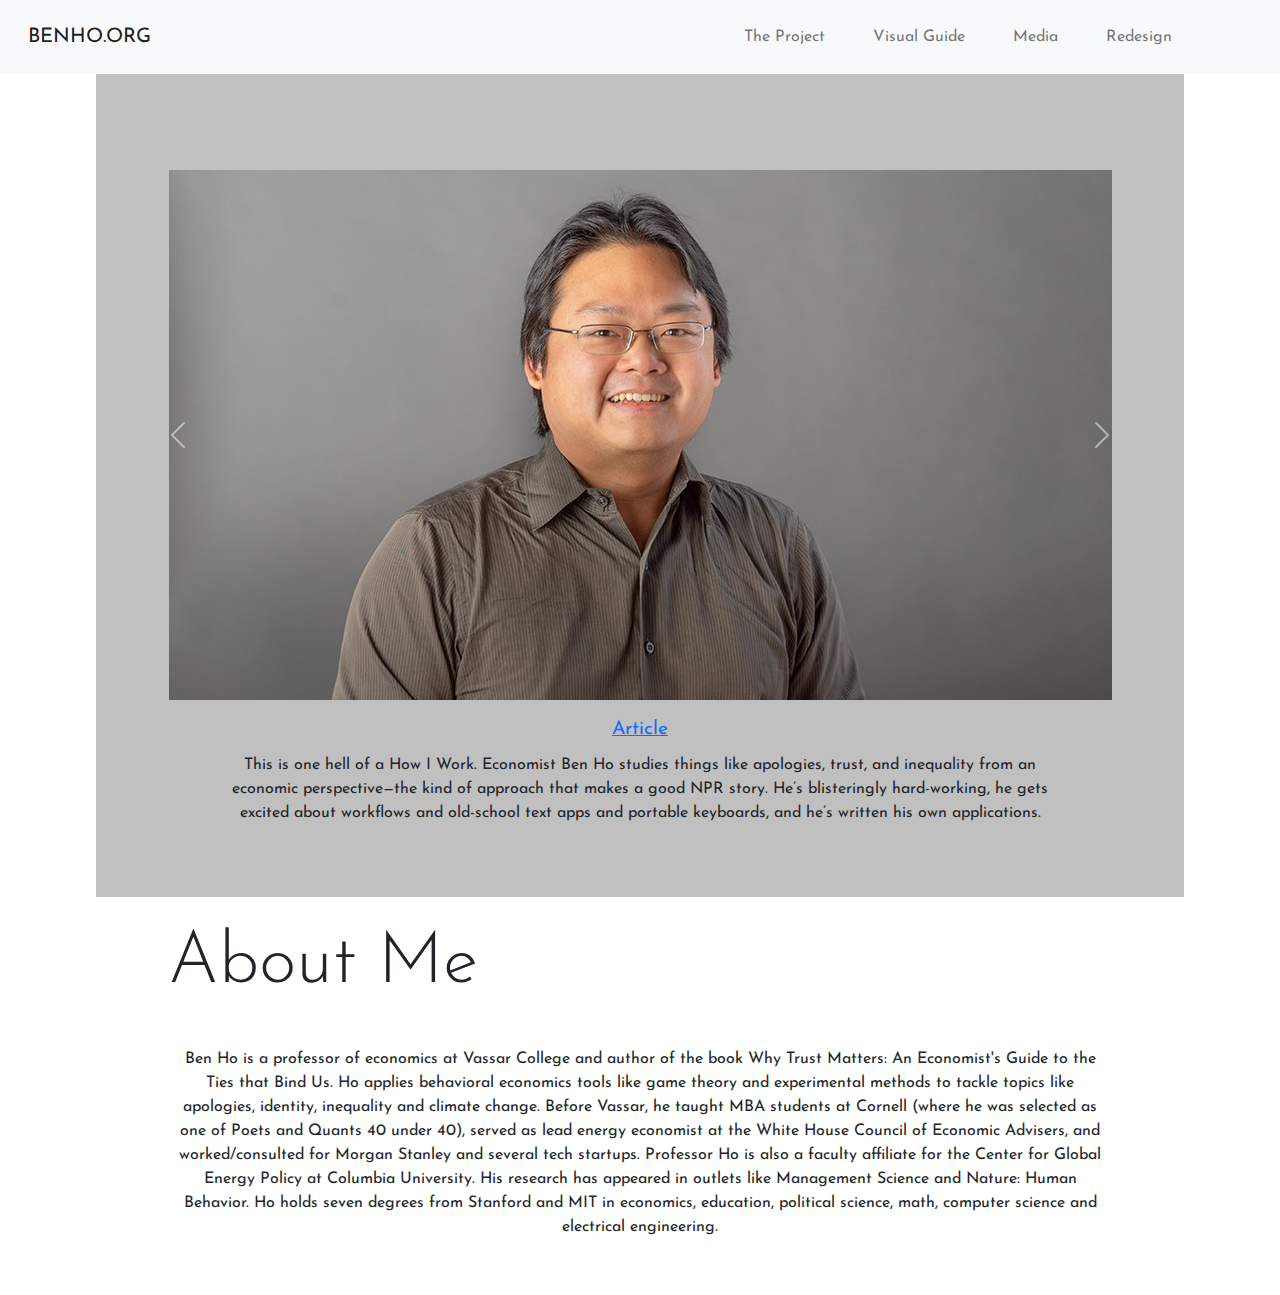
==== Assignment.html @ fca30ad5 "added page" ====
<!DOCTYPE html>
<html lang="en">
<head>
    <meta charset="UTF-8">
    <meta http-equiv="X-UA-Compatible" content="IE=edge">
    <meta name="viewport" content="width=device-width, initial-scale=1.0">
    <link rel="stylesheet" href="bootstrap.css">
    <link rel="stylesheet" href="style.css">
    <link rel="preconnect" href="https://fonts.googleapis.com"> 
<link rel="preconnect" href="https://fonts.gstatic.com" crossorigin> 
<link href="https://fonts.googleapis.com/css2?family=Josefin+Sans:wght@100;300&display=swap" rel="stylesheet">
    <title>Persona</title>
</head>
<body>
    <nav class="navbar navbar-expand-sm navbar-light bg-light topnav">
        <div class="container-fluid">
            <a class = "navbar-brand" href = "Assignment.html">BENHO.ORG</a>
            <div class="collapse navbar-collapse flex-row-reverse mx-5 px-4">
            <ul class="navbar-nav ml-auto">
                <li class="navbar-item mx-3"><a href="#Project" class="nav-link">The Project</a></li>
                <li class="navbar-item mx-3"><a href="#VisualGuide" class="nav-link">Visual Guide</a></li>
                <li class="navbar-item mx-3"><a href="#Prototype" class="nav-link">Media</a></li>
                <li class="navbar-item mx-3"><a href="index.html" class="nav-link">Redesign</a></li>
            </ul>
        </div>
        </div>
    </nav> 

    <div class="px-5 mx-5">
    <div class="presentation">
    <div id="carouselExampleIndicators" class="carousel slide mt-5 mb-3" data-ride="carousel">
        <ol class="carousel-indicators">
            <li data-target="#carouselExampleIndicators" data-slide-to="0" class="active"></li>
            <li data-target="#carouselExampleIndicators" data-slide-to="1"></li>
            <li data-target="#carouselExampleIndicators" data-slide-to="2"></li>
          </ol>
        <div class="carousel-inner">
            <div class="carousel-item active align-items-center" >
                <div class="d-flex justify-content-center">
                <img src="Images/ben-ho-columbia.jpg" alt="Image of Prof. Ben Ho smiling at the camera">
            </div>
            
            </div>
          <div class="carousel-item">
            <img class="d-block w-100" src="..." alt="Second slide">
          </div>
          <div class="carousel-item">
            <img class="d-block w-100" src="..." alt="Third slide">
          </div>
        </div>
        <a class="carousel-control-prev" href="#carouselExampleControls" role="button" data-slide="prev">
          <span class="carousel-control-prev-icon" aria-hidden="true"></span>
          <span class="sr-only"></span>
        </a>
        <a class="carousel-control-next" href="#carouselExampleControls" role="button" data-slide="next">
          <span class="carousel-control-next-icon" aria-hidden="true"></span>
          <span class="sr-only"></span>
        </a>
        
    </div>

    <div class="c-caption align-items-center px-5 mx-5">
        <a href = "#">Article</a>
        <p>This is one hell of a How I Work. Economist Ben Ho studies things like apologies, trust, and inequality from an economic perspective—the kind of approach that makes a good NPR story. He’s blisteringly hard-working, he gets excited about workflows and old-school text apps and portable keyboards, and he’s written his own applications. </p>

    </div>
    </div>
    

    
    <div id="AboutMe" class="container-fluid bg-white text-left mb-5 px-5">
        <h2 class = "text-dark display-2"> About Me</h2>
        <p>Ben Ho is a professor of economics at Vassar College and author of the book Why Trust Matters: An Economist's Guide to the Ties that Bind Us. Ho applies behavioral economics tools like game theory and experimental methods to tackle topics like apologies, identity, inequality and climate change. Before Vassar, he taught MBA students at Cornell (where he was selected as one of Poets and Quants 40 under 40), served as lead energy economist at the White House Council of Economic Advisers, and worked/consulted for Morgan Stanley and several tech startups. Professor Ho is also a faculty affiliate for the Center for Global Energy Policy at Columbia University. His research has appeared in outlets like Management Science and Nature: Human Behavior. Ho holds seven degrees from Stanford and MIT in economics, education, political science, math, computer science and electrical engineering.</p>        
    </div>

    
    

    

            

</body>
</html>
---- style.css ----
/* open-sans-regular - latin */
@font-face {
    font-family: 'Open Sans';
    font-style: normal;
    font-weight: 400;
    src: url('./fonts/open-sans-v34-latin-regular.eot'); /* IE9 Compat Modes */
    src: local(''),
         url('./fonts/open-sans-v34-latin-regular.eot?#iefix') format('embedded-opentype'), /* IE6-IE8 */
         url('./fonts/open-sans-v34-latin-regular.woff2') format('woff2'), /* Super Modern Browsers */
         url('./fonts/open-sans-v34-latin-regular.woff') format('woff'), /* Modern Browsers */
         url('./fonts/open-sans-v34-latin-regular.ttf') format('truetype'), /* Safari, Android, iOS */
         url('./fonts/open-sans-v34-latin-regular.svg#OpenSans') format('svg'); /* Legacy iOS */
  }

  /* roboto-regular - latin */
@font-face {
    font-family: 'Roboto';
    font-style: normal;
    font-weight: 400;
    src: url('./fonts/roboto-v30-latin-regular.eot'); /* IE9 Compat Modes */
    src: local(''),
         url('./fonts/roboto-v30-latin-regular.eot?#iefix') format('embedded-opentype'), /* IE6-IE8 */
         url('./fonts/roboto-v30-latin-regular.woff2') format('woff2'), /* Super Modern Browsers */
         url('./fonts/roboto-v30-latin-regular.woff') format('woff'), /* Modern Browsers */
         url('./fonts/roboto-v30-latin-regular.ttf') format('truetype'), /* Safari, Android, iOS */
         url('./fonts/roboto-v30-latin-regular.svg#Roboto') format('svg'); /* Legacy iOS */
  }

  body {
    font-family: 'Josefin Sans', sans-serif;
  }

  h1,
  h2,
  h3,
  h4{
    font-family: 'Josefin Sans', sans-serif;
    font-weight: bolder;
    padding: 5 rem;
  }

  h3{
    padding:3rem;
  }
  
  .presentation{
    padding-bottom: 3rem;
    padding-top: 3rem;
    text-align: center;
  }

  .presentation-text{
    padding-bottom: 3rem;
    padding-top: 3rem;
    text-align: center;
  }
  
  .presentation a{
    font-size: larger;
    font-weight: 400;
  }

  .c-caption h4{
    text-align: center;
  }

  .c-caption p{
    text-align: center;
  }

  h2{
    padding: 1.5rem;
  }
  p{
    padding: 0.5rem 2rem 0.5rem 2rem;
  }


  #Assignment a{
    text-align: center;
  }

  .presentation{
    background-color: rgba(146, 144, 144, 0.568);
  }
  .topnav a{
    float: right;
    padding: 14px 16px;
  }
  
  .topnav a:hover {
    color:#0E82C3;
  }
  
  .image-center{
    display: flex;
    justify-content: center;
    margin-top: 3rem;
  }

  @media  screen and (max-width: 3000px) and (min-width: 860px){
  .publications .container{
    display: flex;
  align-items: center;
  justify-content: center
  }

  .publications img{
    width: 10rem;
    height: 15rem; 
  }

  .publications .image {
    flex-basis: 200%;
    margin-bottom: 6rem;
    text-align: center;
  }
  
  .image button{
    margin: 2rem;
  }

  .publications .text {
    padding-left: 20px;
  }
}


  @media screen and (max-width: 860px){
    .publications .container{
    align-items: center;
    justify-content: center
    }

    .image{
      text-align: center;
    }

    .image button{
      margin: 2rem;
    }
    
    
}


#Review h3,p{
  text-align: center;
}

button{
  background-color: #0E82C3;
  color: white;
  border:none;
  border-radius: 15px;
  text-align: center;
  width: 6rem;
  height: 7 rem;
  padding: 2 rem;
}

button:hover{
  background-color: white;
  border: 1px solid #0E82C3;
  color:#0E82C3;
}

.button{
  text-align: center;
}

#Media h3{
  text-align: center;
}




.contact * {
  box-sizing: border-box;
}

input[type=text], select, textarea {
  width: 100%;
  padding: 12px;
  border: 1px solid #ccc;
  border-radius: 4px;
  resize: vertical;
}

label {
  padding: 12px 12px 12px 0;
  display: inline-block;
}


.container {
  border-radius: 5px;
  padding: 20px;
}

.col-25 {
  float: left;
  width: 25%;
  margin-top: 6px;
}

.col-75 {
  float: left;
  width: 75%;
  margin-top: 6px;
}

.row:after {
  content: "";
  display: table;
  clear: both;
}

.contact button{
  width:8rem;
  text-align: center;

}

.contact-text{
  text-align: right;
}




@media screen and (max-width: 600px) {
  .col-25, .col-75, input[type=submit] {
    width: 100%;
    margin-top: 0;
  }
}
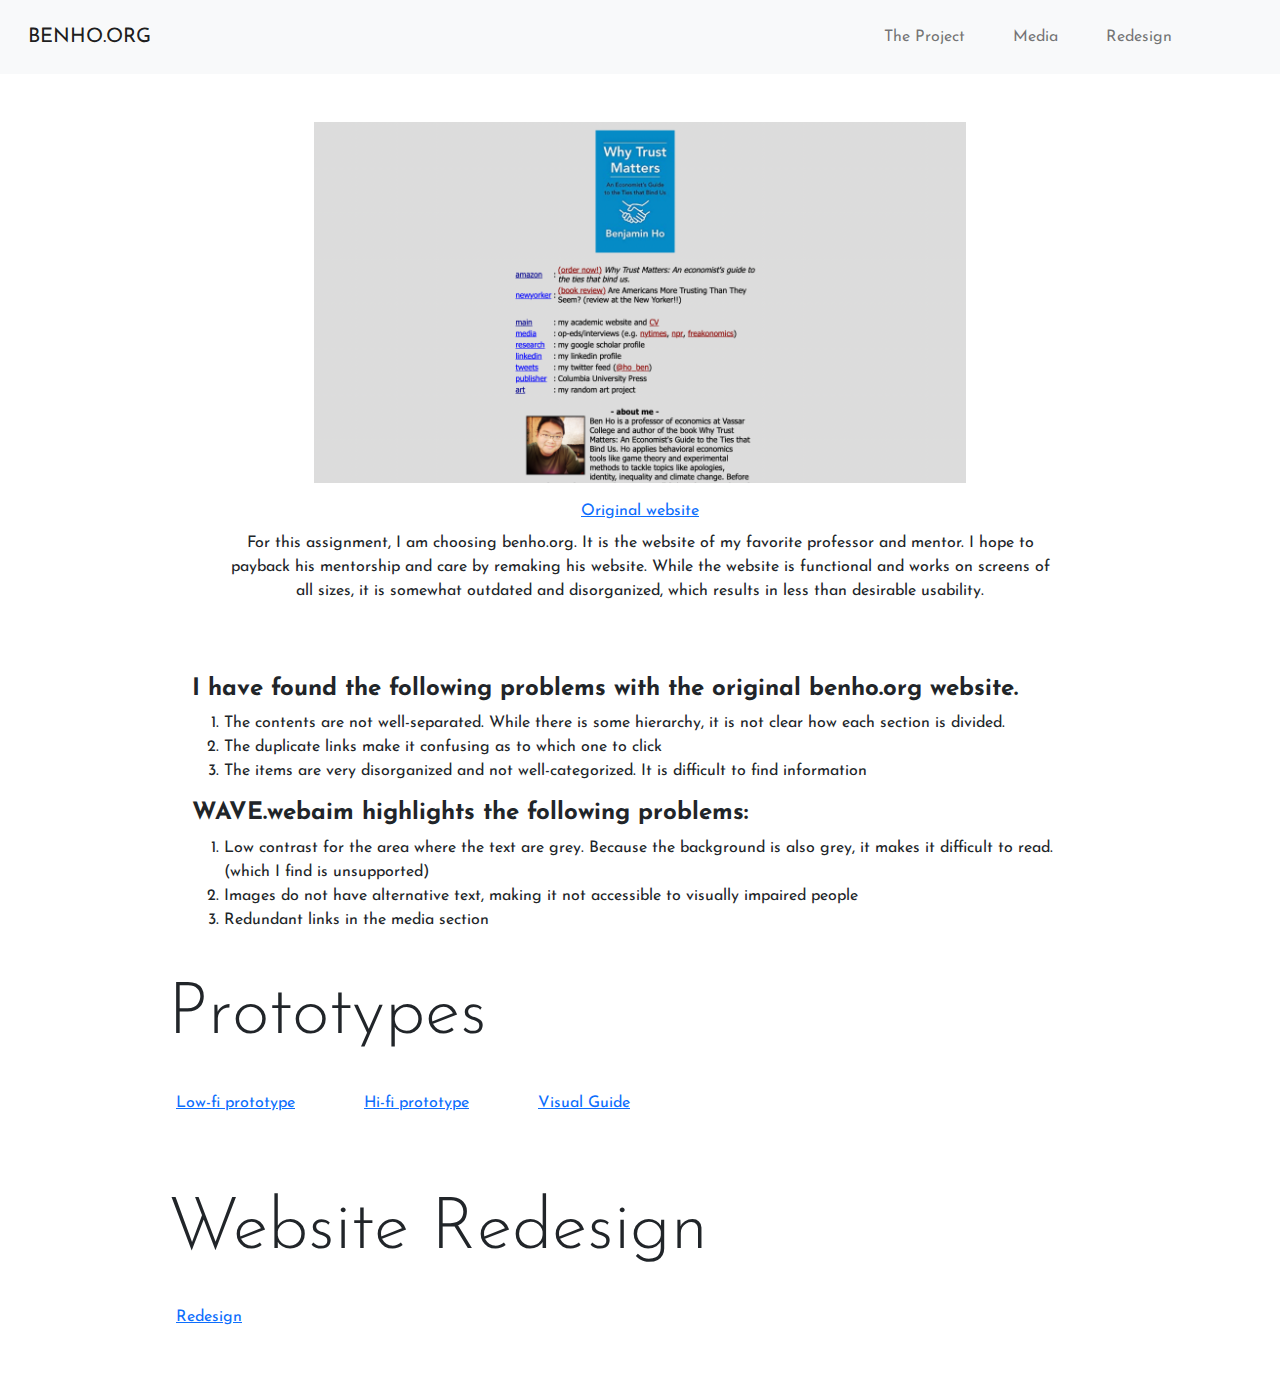
==== commit a020293b: "final v" ====
--- a/Assignment.html
+++ b/Assignment.html
@@ -14,11 +14,10 @@
 <body>
     <nav class="navbar navbar-expand-sm navbar-light bg-light topnav">
         <div class="container-fluid">
-            <a class = "navbar-brand" href = "Assignment.html">BENHO.ORG</a>
+            <a class = "navbar-brand" href = "index.html">BENHO.ORG</a>
             <div class="collapse navbar-collapse flex-row-reverse mx-5 px-4">
             <ul class="navbar-nav ml-auto">
                 <li class="navbar-item mx-3"><a href="#Project" class="nav-link">The Project</a></li>
-                <li class="navbar-item mx-3"><a href="#VisualGuide" class="nav-link">Visual Guide</a></li>
                 <li class="navbar-item mx-3"><a href="#Prototype" class="nav-link">Media</a></li>
                 <li class="navbar-item mx-3"><a href="index.html" class="nav-link">Redesign</a></li>
             </ul>
@@ -27,54 +26,59 @@
     </nav> 
 
     <div class="px-5 mx-5">
-    <div class="presentation">
-    <div id="carouselExampleIndicators" class="carousel slide mt-5 mb-3" data-ride="carousel">
-        <ol class="carousel-indicators">
-            <li data-target="#carouselExampleIndicators" data-slide-to="0" class="active"></li>
-            <li data-target="#carouselExampleIndicators" data-slide-to="1"></li>
-            <li data-target="#carouselExampleIndicators" data-slide-to="2"></li>
-          </ol>
-        <div class="carousel-inner">
-            <div class="carousel-item active align-items-center" >
-                <div class="d-flex justify-content-center">
-                <img src="Images/ben-ho-columbia.jpg" alt="Image of Prof. Ben Ho smiling at the camera">
-            </div>
-            
-            </div>
-          <div class="carousel-item">
-            <img class="d-block w-100" src="..." alt="Second slide">
-          </div>
-          <div class="carousel-item">
-            <img class="d-block w-100" src="..." alt="Third slide">
-          </div>
-        </div>
-        <a class="carousel-control-prev" href="#carouselExampleControls" role="button" data-slide="prev">
-          <span class="carousel-control-prev-icon" aria-hidden="true"></span>
-          <span class="sr-only"></span>
-        </a>
-        <a class="carousel-control-next" href="#carouselExampleControls" role="button" data-slide="next">
-          <span class="carousel-control-next-icon" aria-hidden="true"></span>
-          <span class="sr-only"></span>
-        </a>
+    <div class="presentation-text">
         
-    </div>
+        <img src="Images/benhoorg.png" width="60%" height="20%" alt="Image of Prof. Ben Ho's website">
+
 
     <div class="c-caption align-items-center px-5 mx-5">
-        <a href = "#">Article</a>
-        <p>This is one hell of a How I Work. Economist Ben Ho studies things like apologies, trust, and inequality from an economic perspective—the kind of approach that makes a good NPR story. He’s blisteringly hard-working, he gets excited about workflows and old-school text apps and portable keyboards, and he’s written his own applications. </p>
+        <a href = "http://www.benho.org" target="_blank">Original website</a>
+        <p> For this assignment, I am choosing benho.org. It is the website of my favorite professor and mentor. I hope to payback his mentorship and care by remaking his website. While the website is functional and works on screens of all sizes, it is somewhat outdated and disorganized, which results in less than desirable usability.</p>
 
     </div>
     </div>
     
 
+    <div class="problems px-5 mx-5">
+    <h4>I have found the following problems with the original benho.org website.</h4>
+    <ol>
+        <li>The contents are not well-separated. While there is some hierarchy, it is not clear how each section is divided.
+        </li>
+        <li>
+            The duplicate links make it confusing as to which one to click 
+        </li>
+        <li>
+            The items are very disorganized and not well-categorized. It is difficult to find information
+        </li>
+    </ol>
+
+    <h4>WAVE.webaim highlights the following problems:</h4>
+    <ol>
+        <li>Low contrast for the area where the text are grey. Because the background is also grey, it makes it difficult to read. (which I find is unsupported)
+        </li>
+        <li>
+            Images do not have alternative text, making it not accessible to visually impaired people
+        </li>
+        <li>
+            Redundant links in the media section
+        </li>
+    </ol>
+
+</div>
+
     
-    <div id="AboutMe" class="container-fluid bg-white text-left mb-5 px-5">
-        <h2 class = "text-dark display-2"> About Me</h2>
-        <p>Ben Ho is a professor of economics at Vassar College and author of the book Why Trust Matters: An Economist's Guide to the Ties that Bind Us. Ho applies behavioral economics tools like game theory and experimental methods to tackle topics like apologies, identity, inequality and climate change. Before Vassar, he taught MBA students at Cornell (where he was selected as one of Poets and Quants 40 under 40), served as lead energy economist at the White House Council of Economic Advisers, and worked/consulted for Morgan Stanley and several tech startups. Professor Ho is also a faculty affiliate for the Center for Global Energy Policy at Columbia University. His research has appeared in outlets like Management Science and Nature: Human Behavior. Ho holds seven degrees from Stanford and MIT in economics, education, political science, math, computer science and electrical engineering.</p>        
+    <div id="Prototype" class="container-fluid bg-white text-left mb-5 px-5">
+        <h2 class = "text-dark display-2"> Prototypes</h2>
+        <a href="Images/Low-fi prototype.pdf" target="_blank">Low-fi prototype</a>
+        <a href="Images/Hi-fi prototype.pdf" target="_blank">Hi-fi prototype</a>
+        <a href="Images/Visual Guide.pdf" target="_blank">Visual Guide</a>
     </div>
 
     
-    
+    <div id="Redesign" class="container-fluid bg-white text-left mb-5 px-5">
+        <h2 class = "text-dark display-2"> Website Redesign</h2>
+        <a href="index.html" target="_blank">Redesign</a>
+    </div>
 
     
 
--- a/style.css
+++ b/style.css
@@ -53,15 +53,21 @@
     padding-bottom: 3rem;
     padding-top: 3rem;
     text-align: center;
-  }
-  
+    align-items: center;
+  }
+
+  .presentation-text img{
+    margin-bottom: 1rem;
+  }
+
   .presentation a{
     font-size: larger;
     font-weight: 400;
   }
 
-  .c-caption h4{
-    text-align: center;
+  .c-caption a{
+    text-align: center;
+    margin-top: 2rem;
   }
 
   .c-caption p{
@@ -75,6 +81,15 @@
     padding: 0.5rem 2rem 0.5rem 2rem;
   }
 
+  #Prototype a{
+    padding: 0.5rem 2rem 0.5rem 2rem;
+
+  }
+
+  #Redesign a{
+    padding: 0.5rem 2rem 0.5rem 2rem;
+
+  }
 
   #Assignment a{
     text-align: center;
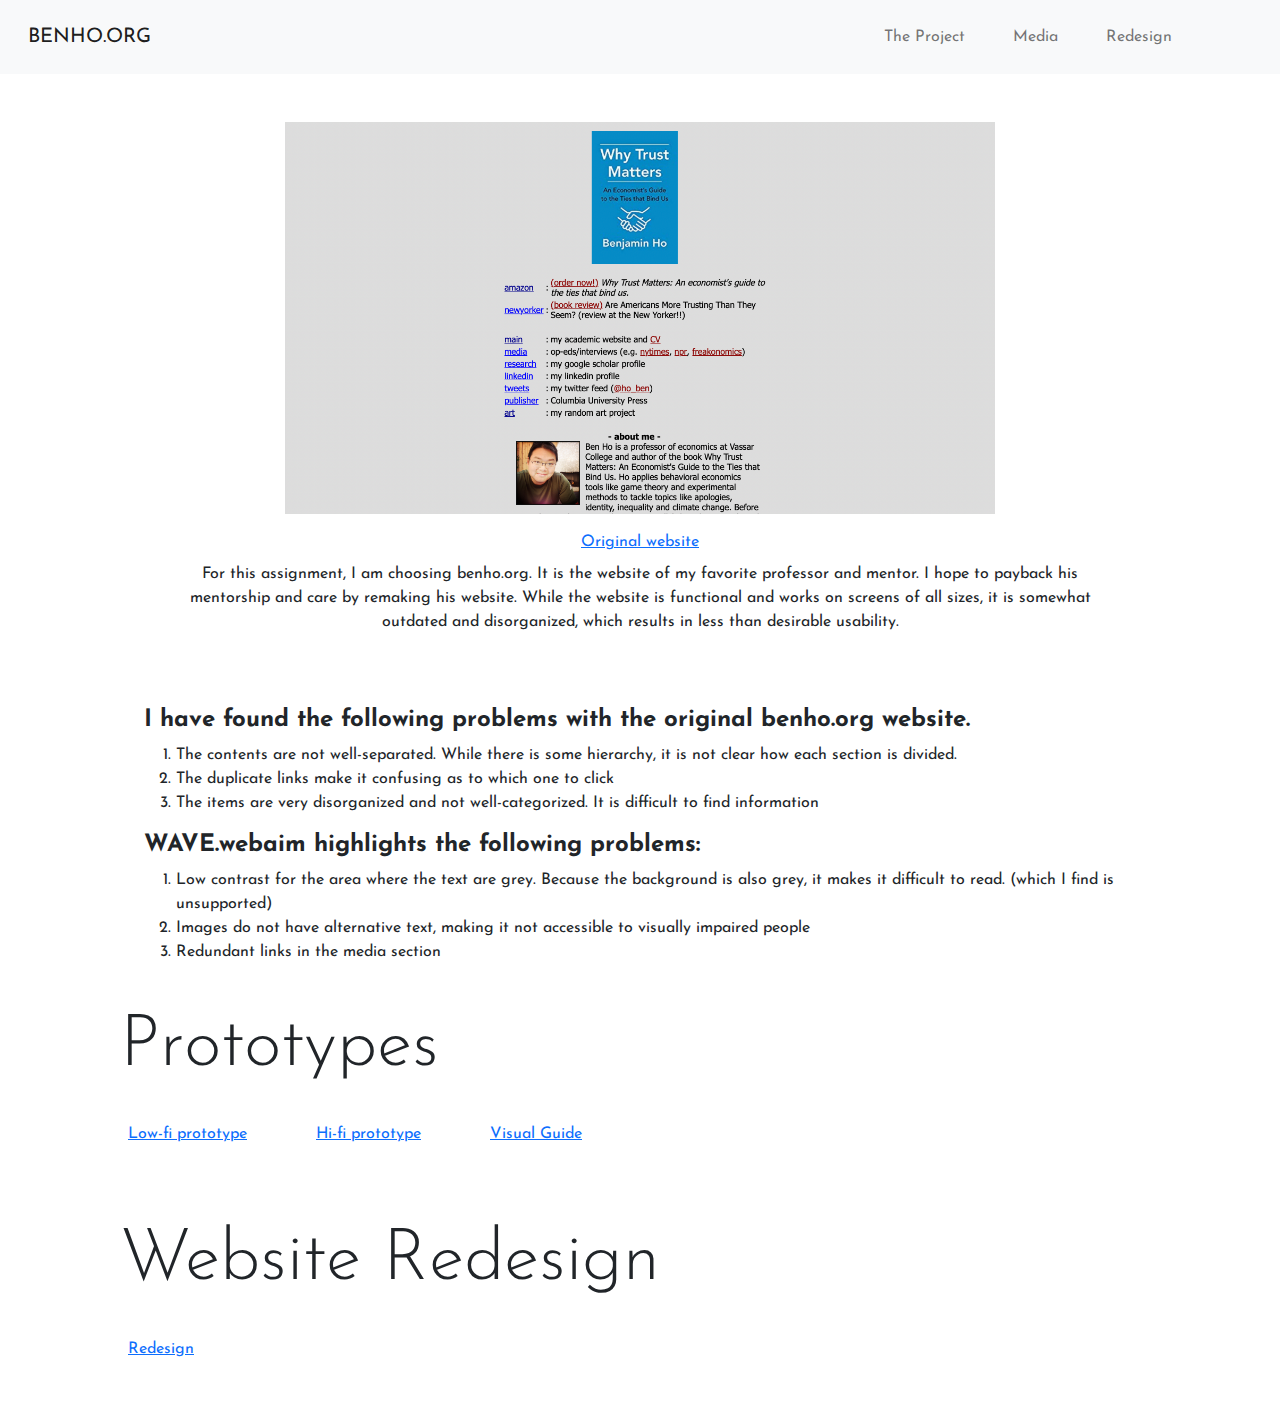
==== commit 2c9a1a47: "update phone layout" ====
--- a/Assignment.html
+++ b/Assignment.html
@@ -25,7 +25,7 @@
         </div>
     </nav> 
 
-    <div class="px-5 mx-5">
+    <div class="body-content">
     <div class="presentation-text">
         
         <img src="Images/benhoorg.png" width="60%" height="20%" alt="Image of Prof. Ben Ho's website">
--- a/style.css
+++ b/style.css
@@ -30,31 +30,9 @@
     font-family: 'Josefin Sans', sans-serif;
   }
 
-  h1,
-  h2,
-  h3,
-  h4{
-    font-family: 'Josefin Sans', sans-serif;
-    font-weight: bolder;
-    padding: 5 rem;
-  }
-
-  h3{
-    padding:3rem;
-  }
-  
-  .presentation{
-    padding-bottom: 3rem;
-    padding-top: 3rem;
-    text-align: center;
-  }
-
-  .presentation-text{
-    padding-bottom: 3rem;
-    padding-top: 3rem;
-    text-align: center;
-    align-items: center;
-  }
+  
+
+ 
 
   .presentation-text img{
     margin-bottom: 1rem;
@@ -113,7 +91,39 @@
     margin-top: 3rem;
   }
 
-  @media  screen and (max-width: 3000px) and (min-width: 860px){
+  @media  screen and (min-width: 860px){
+
+
+    h1,
+    h2,
+    h3,
+    h4{
+      font-family: 'Josefin Sans', sans-serif;
+      font-weight: bolder;
+      padding: 5 rem;
+    }
+  
+    h3{
+      padding:3rem;
+    }
+    
+    .presentation{
+      padding-bottom: 3rem;
+      padding-top: 3rem;
+      text-align: center;
+    }
+  
+    .presentation-text{
+      padding-bottom: 3rem;
+      padding-top: 3rem;
+      text-align: center;
+      align-items: center;
+    }
+
+    .body-content{
+      margin-left: 3rem;
+      margin-right: 3rem;
+    }
   .publications .container{
     display: flex;
   align-items: center;
@@ -154,8 +164,37 @@
     .image button{
       margin: 2rem;
     }
+
+    .body-content{
+      margin-left: 1rem;
+      margin-right: 1rem;
+    }
     
+    h1,
+    h2,
+    h3,
+    h4{
+      font-family: 'Josefin Sans', sans-serif;
+      font-weight: bolder;
+      padding: 2 rem;
+    }
+  
+    h3{
+      padding:1rem;
+    }
     
+    .presentation{
+      padding-bottom: 1rem;
+      padding-top: 1rem;
+      text-align: center;
+    }
+  
+    .presentation-text{
+      padding-bottom: 1rem;
+      padding-top: 1rem;
+      text-align: center;
+      align-items: center;
+    }
 }
 
 
